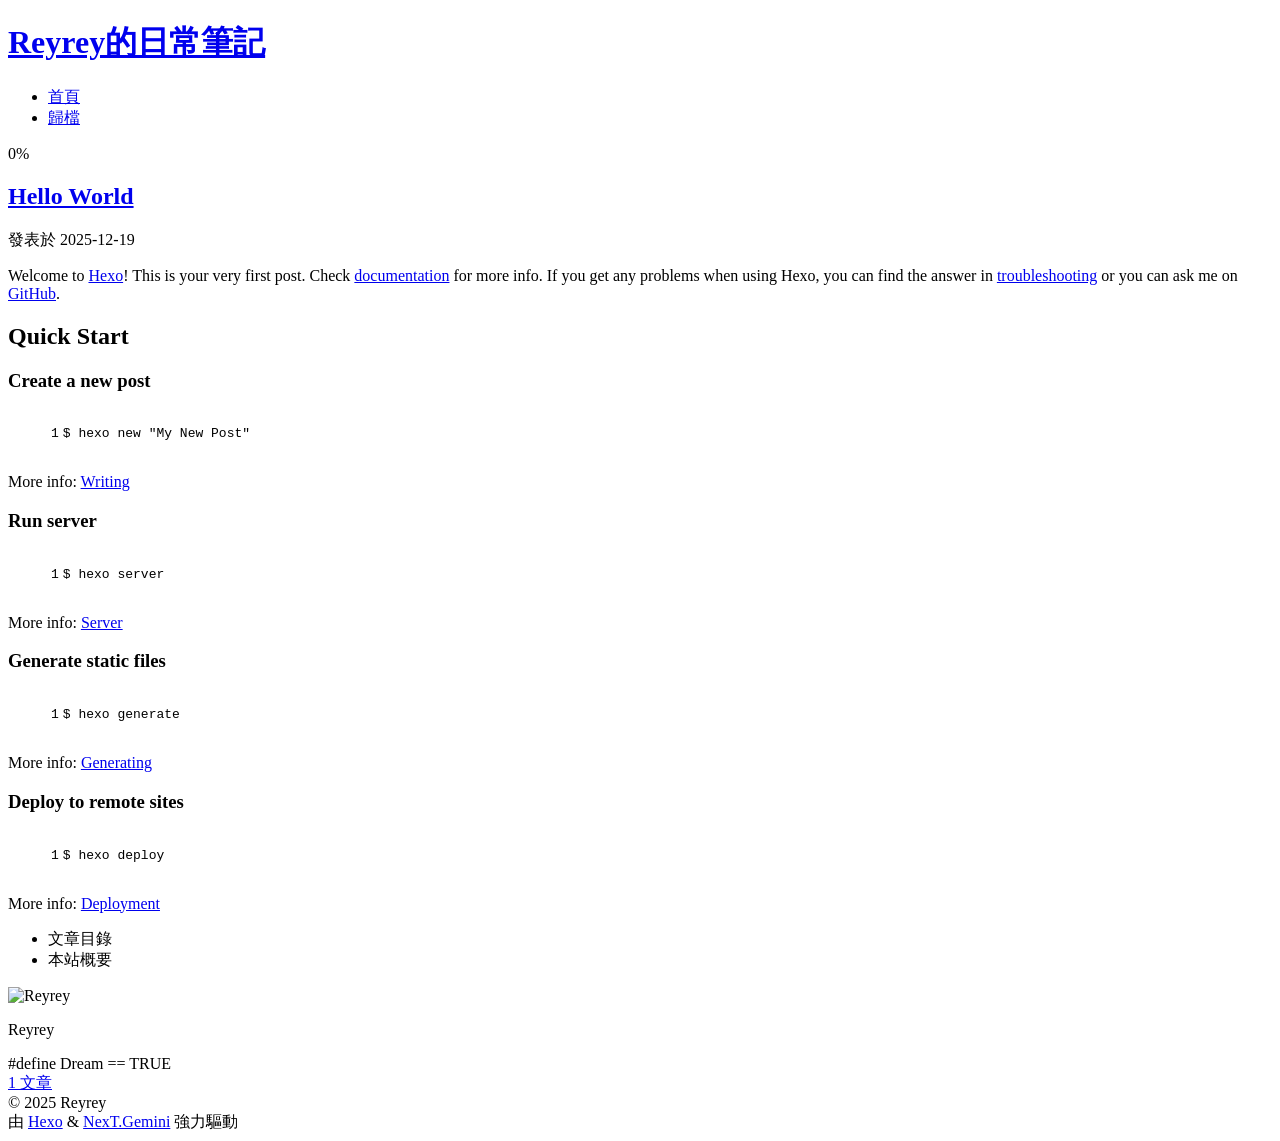
==== index.html @ 1e32bf3b "Site updated: 2025-12-19 18:38:57" ====
<!DOCTYPE html>
<html lang="zh-TW">
<head>
  <meta charset="UTF-8">
<meta name="viewport" content="width=device-width, initial-scale=1, maximum-scale=2">
<meta name="theme-color" content="#222">
<meta name="generator" content="Hexo 8.1.1">
  <link rel="apple-touch-icon" sizes="180x180" href="/reyrey/images/apple-touch-icon-next.png">
  <link rel="icon" type="image/png" sizes="32x32" href="/reyrey/images/favicon-32x32-next.png">
  <link rel="icon" type="image/png" sizes="16x16" href="/reyrey/images/favicon-16x16-next.png">
  <link rel="mask-icon" href="/reyrey/images/logo.svg" color="#222">

<link rel="stylesheet" href="/reyrey/css/main.css">


<link rel="stylesheet" href="/reyrey/lib/font-awesome/css/all.min.css">

<script id="hexo-configurations">
    var NexT = window.NexT || {};
    var CONFIG = {"hostname":"kidorange.github.io","root":"/reyrey/","scheme":"Gemini","version":"7.8.0","exturl":false,"sidebar":{"position":"left","display":"post","padding":18,"offset":12,"onmobile":false},"copycode":{"enable":false,"show_result":false,"style":null},"back2top":{"enable":true,"sidebar":false,"scrollpercent":false},"bookmark":{"enable":false,"color":"#222","save":"auto"},"fancybox":false,"mediumzoom":false,"lazyload":false,"pangu":false,"comments":{"style":"tabs","active":null,"storage":true,"lazyload":false,"nav":null},"algolia":{"hits":{"per_page":10},"labels":{"input_placeholder":"Search for Posts","hits_empty":"We didn't find any results for the search: ${query}","hits_stats":"${hits} results found in ${time} ms"}},"localsearch":{"enable":false,"trigger":"auto","top_n_per_article":1,"unescape":false,"preload":false},"motion":{"enable":true,"async":false,"transition":{"post_block":"fadeIn","post_header":"slideDownIn","post_body":"slideDownIn","coll_header":"slideLeftIn","sidebar":"slideUpIn"}}};
  </script>

  <meta name="description" content="#define Dream &#x3D;&#x3D; TRUE">
<meta property="og:type" content="website">
<meta property="og:title" content="Reyrey的日常筆記">
<meta property="og:url" content="https://kidorange.github.io/">
<meta property="og:site_name" content="Reyrey的日常筆記">
<meta property="og:description" content="#define Dream &#x3D;&#x3D; TRUE">
<meta property="og:locale" content="zh_TW">
<meta property="article:author" content="Reyrey">
<meta name="twitter:card" content="summary">

<link rel="canonical" href="https://kidorange.github.io/">


<script id="page-configurations">
  // https://hexo.io/docs/variables.html
  CONFIG.page = {
    sidebar: "",
    isHome : true,
    isPost : false,
    lang   : 'zh-TW'
  };
</script>

  <title>Reyrey的日常筆記</title>
  






  <noscript>
  <style>
  .use-motion .brand,
  .use-motion .menu-item,
  .sidebar-inner,
  .use-motion .post-block,
  .use-motion .pagination,
  .use-motion .comments,
  .use-motion .post-header,
  .use-motion .post-body,
  .use-motion .collection-header { opacity: initial; }

  .use-motion .site-title,
  .use-motion .site-subtitle {
    opacity: initial;
    top: initial;
  }

  .use-motion .logo-line-before i { left: initial; }
  .use-motion .logo-line-after i { right: initial; }
  </style>
</noscript>

</head>

<body itemscope itemtype="http://schema.org/WebPage">
  <div class="container use-motion">
    <div class="headband"></div>

    <header class="header" itemscope itemtype="http://schema.org/WPHeader">
      <div class="header-inner"><div class="site-brand-container">
  <div class="site-nav-toggle">
    <div class="toggle" aria-label="切換導航欄">
      <span class="toggle-line toggle-line-first"></span>
      <span class="toggle-line toggle-line-middle"></span>
      <span class="toggle-line toggle-line-last"></span>
    </div>
  </div>

  <div class="site-meta">

    <a href="/reyrey/" class="brand" rel="start">
      <span class="logo-line-before"><i></i></span>
      <h1 class="site-title">Reyrey的日常筆記</h1>
      <span class="logo-line-after"><i></i></span>
    </a>
  </div>

  <div class="site-nav-right">
    <div class="toggle popup-trigger">
    </div>
  </div>
</div>




<nav class="site-nav">
  <ul id="menu" class="main-menu menu">
        <li class="menu-item menu-item-home">

    <a href="/reyrey/" rel="section"><i class="fa fa-home fa-fw"></i>首頁</a>

  </li>
        <li class="menu-item menu-item-archives">

    <a href="/reyrey/archives/" rel="section"><i class="fa fa-archive fa-fw"></i>歸檔</a>

  </li>
  </ul>
</nav>




</div>
    </header>

    
  <div class="back-to-top">
    <i class="fa fa-arrow-up"></i>
    <span>0%</span>
  </div>


    <main class="main">
      <div class="main-inner">
        <div class="content-wrap">
          

          <div class="content index posts-expand">
            
      
  
  
  <article itemscope itemtype="http://schema.org/Article" class="post-block" lang="zh-TW">
    <link itemprop="mainEntityOfPage" href="https://kidorange.github.io/2025/12/19/hello-world/">

    <span hidden itemprop="author" itemscope itemtype="http://schema.org/Person">
      <meta itemprop="image" content="/reyrey/images/me.png">
      <meta itemprop="name" content="Reyrey">
      <meta itemprop="description" content="#define Dream == TRUE">
    </span>

    <span hidden itemprop="publisher" itemscope itemtype="http://schema.org/Organization">
      <meta itemprop="name" content="Reyrey的日常筆記">
    </span>
      <header class="post-header">
        <h2 class="post-title" itemprop="name headline">
          
            <a href="/reyrey/2025/12/19/hello-world/" class="post-title-link" itemprop="url">Hello World</a>
        </h2>

        <div class="post-meta">
            <span class="post-meta-item">
              <span class="post-meta-item-icon">
                <i class="far fa-calendar"></i>
              </span>
              <span class="post-meta-item-text">發表於</span>

              <time title="創建時間：2025-12-19 15:29:12" itemprop="dateCreated datePublished" datetime="2025-12-19T15:29:12+08:00">2025-12-19</time>
            </span>

          

        </div>
      </header>

    
    
    
    <div class="post-body" itemprop="articleBody">

      
          <p>Welcome to <a target="_blank" rel="noopener" href="https://hexo.io/">Hexo</a>! This is your very first post. Check <a target="_blank" rel="noopener" href="https://hexo.io/docs/">documentation</a> for more info. If you get any problems when using Hexo, you can find the answer in <a target="_blank" rel="noopener" href="https://hexo.io/docs/troubleshooting.html">troubleshooting</a> or you can ask me on <a target="_blank" rel="noopener" href="https://github.com/hexojs/hexo/issues">GitHub</a>.</p>
<h2 id="Quick-Start"><a href="#Quick-Start" class="headerlink" title="Quick Start"></a>Quick Start</h2><h3 id="Create-a-new-post"><a href="#Create-a-new-post" class="headerlink" title="Create a new post"></a>Create a new post</h3><figure class="highlight bash"><table><tr><td class="gutter"><pre><span class="line">1</span><br></pre></td><td class="code"><pre><span class="line">$ hexo new <span class="string">&quot;My New Post&quot;</span></span><br></pre></td></tr></table></figure>

<p>More info: <a target="_blank" rel="noopener" href="https://hexo.io/docs/writing.html">Writing</a></p>
<h3 id="Run-server"><a href="#Run-server" class="headerlink" title="Run server"></a>Run server</h3><figure class="highlight bash"><table><tr><td class="gutter"><pre><span class="line">1</span><br></pre></td><td class="code"><pre><span class="line">$ hexo server</span><br></pre></td></tr></table></figure>

<p>More info: <a target="_blank" rel="noopener" href="https://hexo.io/docs/server.html">Server</a></p>
<h3 id="Generate-static-files"><a href="#Generate-static-files" class="headerlink" title="Generate static files"></a>Generate static files</h3><figure class="highlight bash"><table><tr><td class="gutter"><pre><span class="line">1</span><br></pre></td><td class="code"><pre><span class="line">$ hexo generate</span><br></pre></td></tr></table></figure>

<p>More info: <a target="_blank" rel="noopener" href="https://hexo.io/docs/generating.html">Generating</a></p>
<h3 id="Deploy-to-remote-sites"><a href="#Deploy-to-remote-sites" class="headerlink" title="Deploy to remote sites"></a>Deploy to remote sites</h3><figure class="highlight bash"><table><tr><td class="gutter"><pre><span class="line">1</span><br></pre></td><td class="code"><pre><span class="line">$ hexo deploy</span><br></pre></td></tr></table></figure>

<p>More info: <a target="_blank" rel="noopener" href="https://hexo.io/docs/one-command-deployment.html">Deployment</a></p>

      
    </div>

    
    
    
      <footer class="post-footer">
        <div class="post-eof"></div>
      </footer>
  </article>
  
  
  


  



          </div>
          

<script>
  window.addEventListener('tabs:register', () => {
    let { activeClass } = CONFIG.comments;
    if (CONFIG.comments.storage) {
      activeClass = localStorage.getItem('comments_active') || activeClass;
    }
    if (activeClass) {
      let activeTab = document.querySelector(`a[href="#comment-${activeClass}"]`);
      if (activeTab) {
        activeTab.click();
      }
    }
  });
  if (CONFIG.comments.storage) {
    window.addEventListener('tabs:click', event => {
      if (!event.target.matches('.tabs-comment .tab-content .tab-pane')) return;
      let commentClass = event.target.classList[1];
      localStorage.setItem('comments_active', commentClass);
    });
  }
</script>

        </div>
          
  
  <div class="toggle sidebar-toggle">
    <span class="toggle-line toggle-line-first"></span>
    <span class="toggle-line toggle-line-middle"></span>
    <span class="toggle-line toggle-line-last"></span>
  </div>

  <aside class="sidebar">
    <div class="sidebar-inner">

      <ul class="sidebar-nav motion-element">
        <li class="sidebar-nav-toc">
          文章目錄
        </li>
        <li class="sidebar-nav-overview">
          本站概要
        </li>
      </ul>

      <!--noindex-->
      <div class="post-toc-wrap sidebar-panel">
      </div>
      <!--/noindex-->

      <div class="site-overview-wrap sidebar-panel">
        <div class="site-author motion-element" itemprop="author" itemscope itemtype="http://schema.org/Person">
    <img class="site-author-image" itemprop="image" alt="Reyrey"
      src="/reyrey/images/me.png">
  <p class="site-author-name" itemprop="name">Reyrey</p>
  <div class="site-description" itemprop="description">#define Dream == TRUE</div>
</div>
<div class="site-state-wrap motion-element">
  <nav class="site-state">
      <div class="site-state-item site-state-posts">
          <a href="/reyrey/archives/">
        
          <span class="site-state-item-count">1</span>
          <span class="site-state-item-name">文章</span>
        </a>
      </div>
  </nav>
</div>



      </div>

    </div>
  </aside>
  <div id="sidebar-dimmer"></div>


      </div>
    </main>

    <footer class="footer">
      <div class="footer-inner">
        

        

<div class="copyright">
  
  &copy; 
  <span itemprop="copyrightYear">2025</span>
  <span class="with-love">
    <i class="fa fa-heart"></i>
  </span>
  <span class="author" itemprop="copyrightHolder">Reyrey</span>
</div>
  <div class="powered-by">由 <a href="https://hexo.io/" class="theme-link" rel="noopener" target="_blank">Hexo</a> & <a href="https://theme-next.org/" class="theme-link" rel="noopener" target="_blank">NexT.Gemini</a> 強力驅動
  </div>

        








      </div>
    </footer>
  </div>

  
  <script src="/reyrey/lib/anime.min.js"></script>
  <script src="/reyrey/lib/velocity/velocity.min.js"></script>
  <script src="/reyrey/lib/velocity/velocity.ui.min.js"></script>

<script src="/reyrey/js/utils.js"></script>

<script src="/reyrey/js/motion.js"></script>


<script src="/reyrey/js/schemes/pisces.js"></script>


<script src="/reyrey/js/next-boot.js"></script>




  















  

  

</body>
</html>
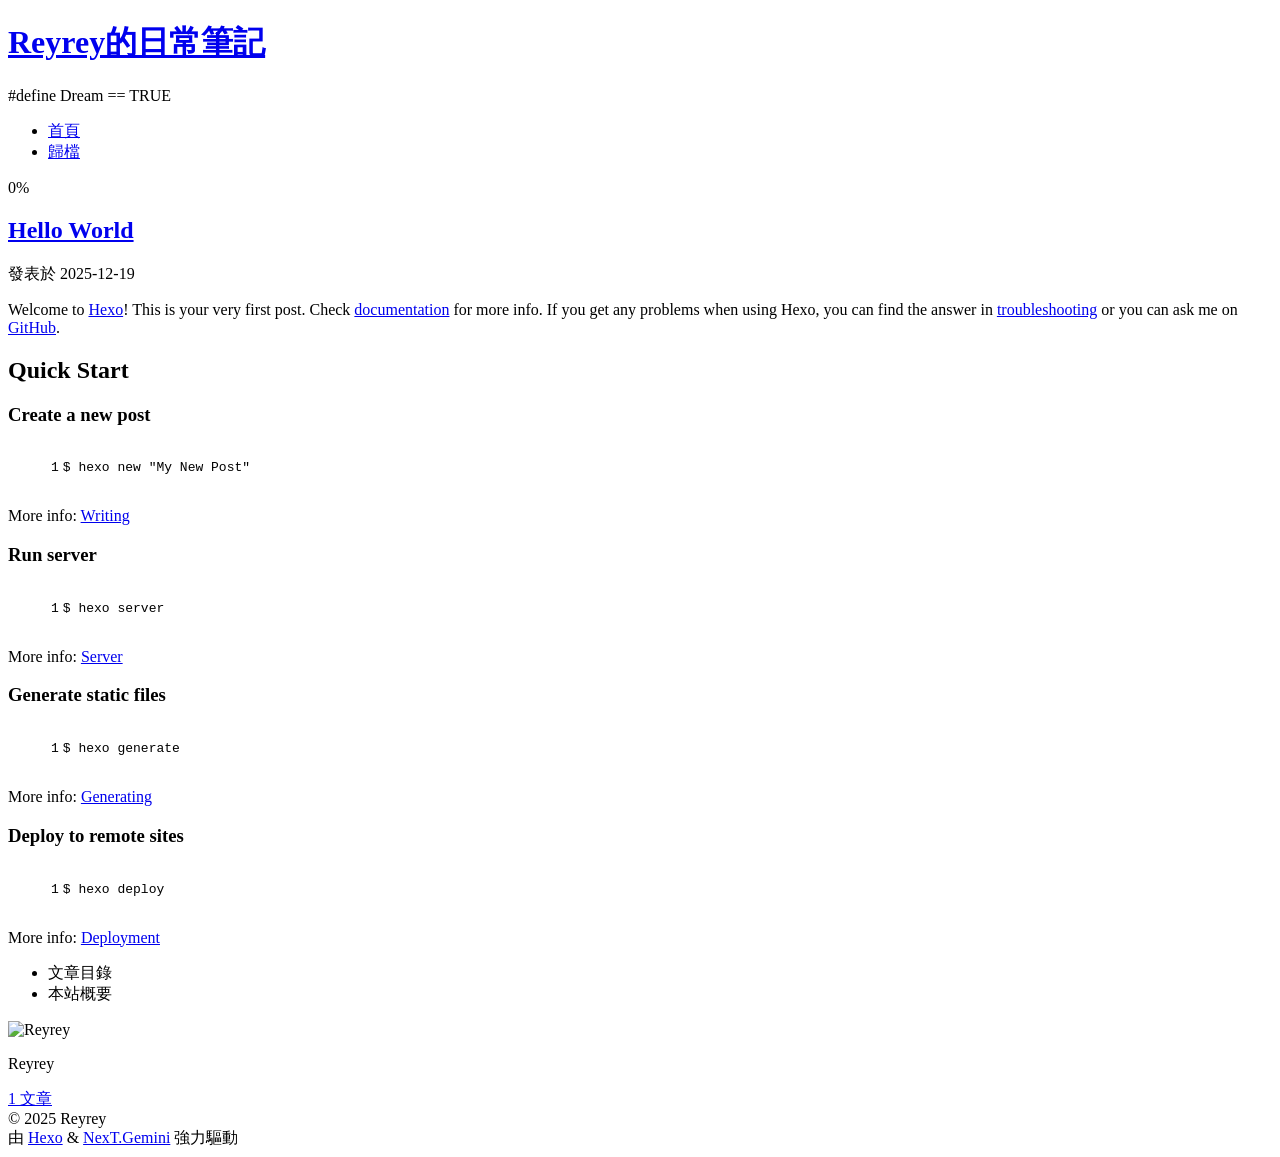
==== commit 8282234f: "Site updated: 2025-12-19 18:51:42" ====
--- a/index.html
+++ b/index.html
@@ -20,12 +20,10 @@
     var CONFIG = {"hostname":"kidorange.github.io","root":"/reyrey/","scheme":"Gemini","version":"7.8.0","exturl":false,"sidebar":{"position":"left","display":"post","padding":18,"offset":12,"onmobile":false},"copycode":{"enable":false,"show_result":false,"style":null},"back2top":{"enable":true,"sidebar":false,"scrollpercent":false},"bookmark":{"enable":false,"color":"#222","save":"auto"},"fancybox":false,"mediumzoom":false,"lazyload":false,"pangu":false,"comments":{"style":"tabs","active":null,"storage":true,"lazyload":false,"nav":null},"algolia":{"hits":{"per_page":10},"labels":{"input_placeholder":"Search for Posts","hits_empty":"We didn't find any results for the search: ${query}","hits_stats":"${hits} results found in ${time} ms"}},"localsearch":{"enable":false,"trigger":"auto","top_n_per_article":1,"unescape":false,"preload":false},"motion":{"enable":true,"async":false,"transition":{"post_block":"fadeIn","post_header":"slideDownIn","post_body":"slideDownIn","coll_header":"slideLeftIn","sidebar":"slideUpIn"}}};
   </script>
 
-  <meta name="description" content="#define Dream &#x3D;&#x3D; TRUE">
-<meta property="og:type" content="website">
+  <meta property="og:type" content="website">
 <meta property="og:title" content="Reyrey的日常筆記">
 <meta property="og:url" content="https://kidorange.github.io/">
 <meta property="og:site_name" content="Reyrey的日常筆記">
-<meta property="og:description" content="#define Dream &#x3D;&#x3D; TRUE">
 <meta property="og:locale" content="zh_TW">
 <meta property="article:author" content="Reyrey">
 <meta name="twitter:card" content="summary">
@@ -97,6 +95,7 @@
       <h1 class="site-title">Reyrey的日常筆記</h1>
       <span class="logo-line-after"><i></i></span>
     </a>
+      <p class="site-subtitle" itemprop="description">#define Dream == TRUE</p>
   </div>
 
   <div class="site-nav-right">
@@ -152,7 +151,7 @@
     <span hidden itemprop="author" itemscope itemtype="http://schema.org/Person">
       <meta itemprop="image" content="/reyrey/images/me.png">
       <meta itemprop="name" content="Reyrey">
-      <meta itemprop="description" content="#define Dream == TRUE">
+      <meta itemprop="description" content="">
     </span>
 
     <span hidden itemprop="publisher" itemscope itemtype="http://schema.org/Organization">
@@ -274,7 +273,7 @@
     <img class="site-author-image" itemprop="image" alt="Reyrey"
       src="/reyrey/images/me.png">
   <p class="site-author-name" itemprop="name">Reyrey</p>
-  <div class="site-description" itemprop="description">#define Dream == TRUE</div>
+  <div class="site-description" itemprop="description"></div>
 </div>
 <div class="site-state-wrap motion-element">
   <nav class="site-state">
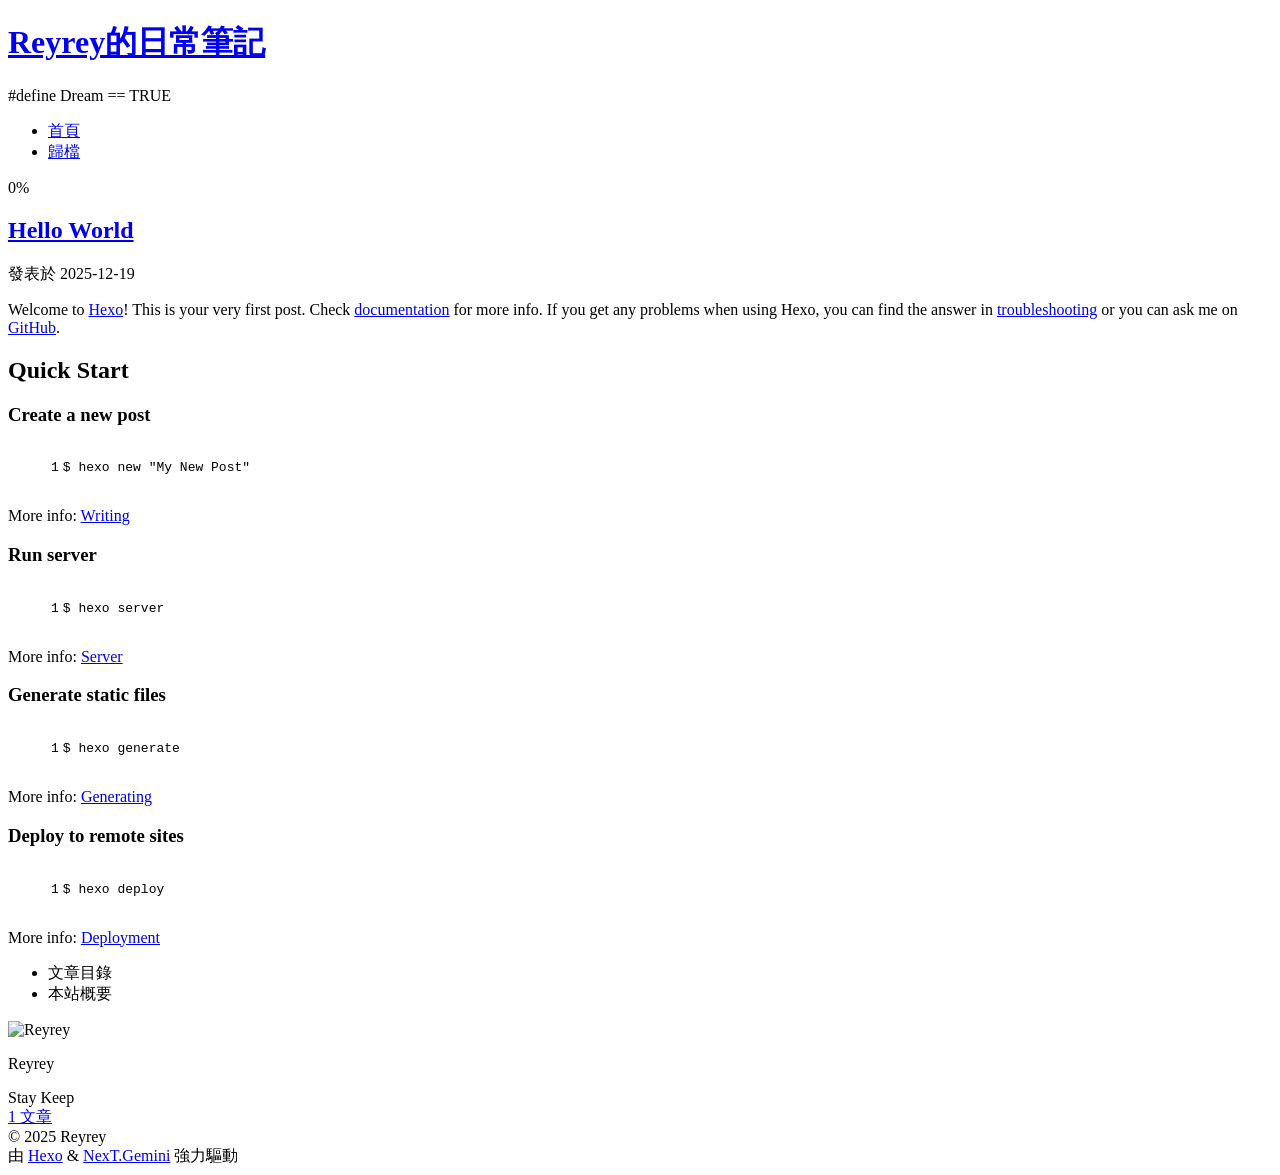
==== commit 498f8797: "Site updated: 2025-12-19 18:53:47" ====
--- a/index.html
+++ b/index.html
@@ -20,10 +20,12 @@
     var CONFIG = {"hostname":"kidorange.github.io","root":"/reyrey/","scheme":"Gemini","version":"7.8.0","exturl":false,"sidebar":{"position":"left","display":"post","padding":18,"offset":12,"onmobile":false},"copycode":{"enable":false,"show_result":false,"style":null},"back2top":{"enable":true,"sidebar":false,"scrollpercent":false},"bookmark":{"enable":false,"color":"#222","save":"auto"},"fancybox":false,"mediumzoom":false,"lazyload":false,"pangu":false,"comments":{"style":"tabs","active":null,"storage":true,"lazyload":false,"nav":null},"algolia":{"hits":{"per_page":10},"labels":{"input_placeholder":"Search for Posts","hits_empty":"We didn't find any results for the search: ${query}","hits_stats":"${hits} results found in ${time} ms"}},"localsearch":{"enable":false,"trigger":"auto","top_n_per_article":1,"unescape":false,"preload":false},"motion":{"enable":true,"async":false,"transition":{"post_block":"fadeIn","post_header":"slideDownIn","post_body":"slideDownIn","coll_header":"slideLeftIn","sidebar":"slideUpIn"}}};
   </script>
 
-  <meta property="og:type" content="website">
+  <meta name="description" content="Stay Keep">
+<meta property="og:type" content="website">
 <meta property="og:title" content="Reyrey的日常筆記">
 <meta property="og:url" content="https://kidorange.github.io/">
 <meta property="og:site_name" content="Reyrey的日常筆記">
+<meta property="og:description" content="Stay Keep">
 <meta property="og:locale" content="zh_TW">
 <meta property="article:author" content="Reyrey">
 <meta name="twitter:card" content="summary">
@@ -151,7 +153,7 @@
     <span hidden itemprop="author" itemscope itemtype="http://schema.org/Person">
       <meta itemprop="image" content="/reyrey/images/me.png">
       <meta itemprop="name" content="Reyrey">
-      <meta itemprop="description" content="">
+      <meta itemprop="description" content="Stay Keep">
     </span>
 
     <span hidden itemprop="publisher" itemscope itemtype="http://schema.org/Organization">
@@ -273,7 +275,7 @@
     <img class="site-author-image" itemprop="image" alt="Reyrey"
       src="/reyrey/images/me.png">
   <p class="site-author-name" itemprop="name">Reyrey</p>
-  <div class="site-description" itemprop="description"></div>
+  <div class="site-description" itemprop="description">Stay Keep</div>
 </div>
 <div class="site-state-wrap motion-element">
   <nav class="site-state">
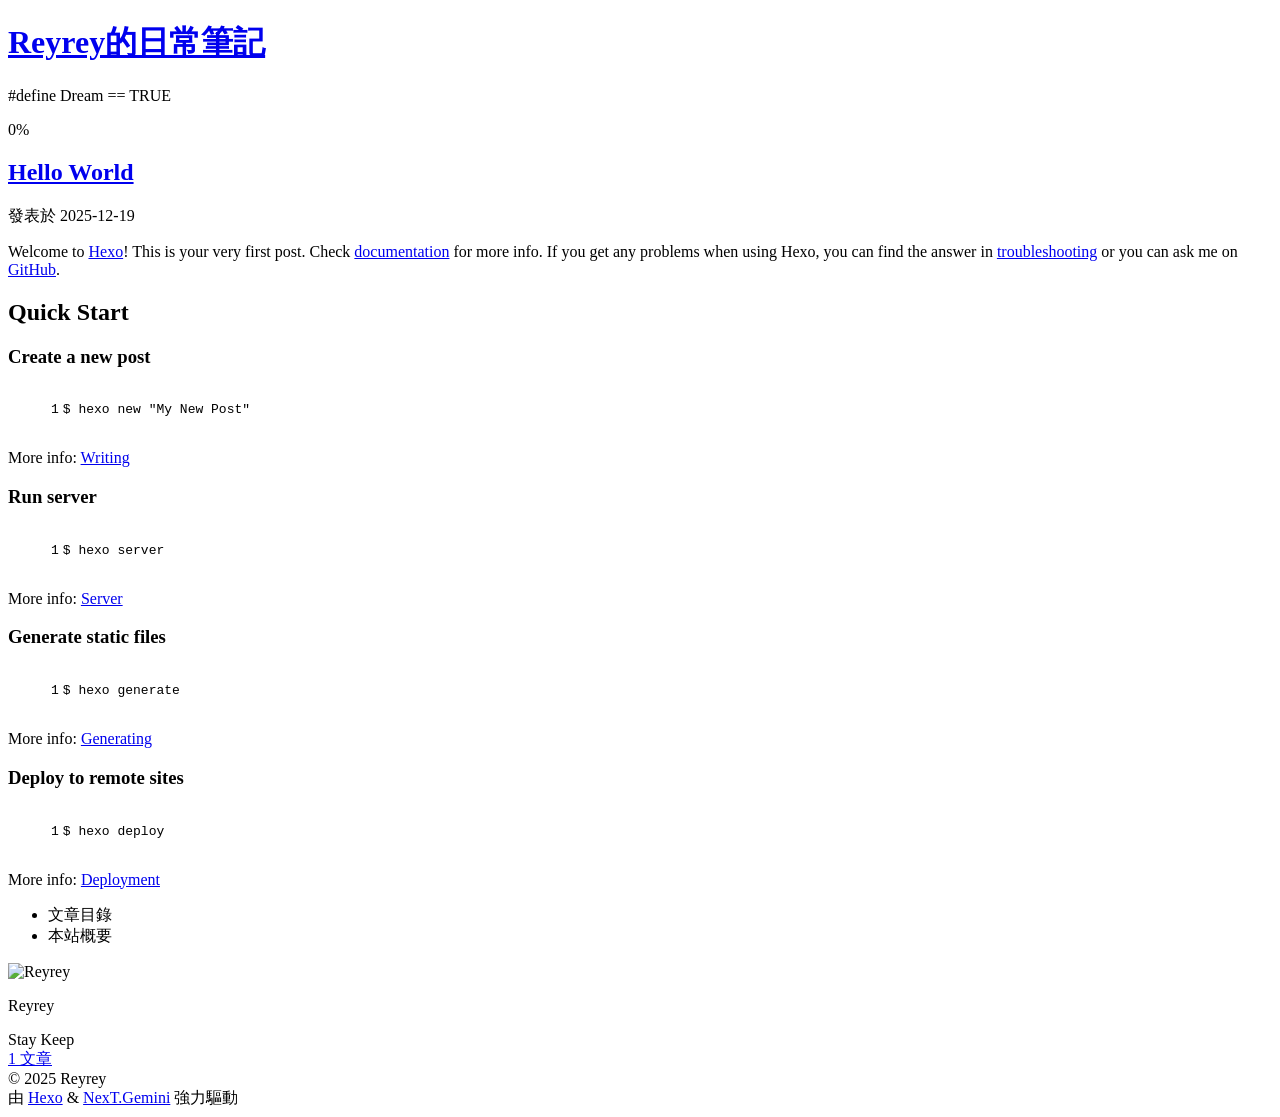
==== commit 3f43e8c6: "Site updated: 2025-12-19 18:56:35" ====
--- a/index.html
+++ b/index.html
@@ -111,16 +111,6 @@
 
 <nav class="site-nav">
   <ul id="menu" class="main-menu menu">
-        <li class="menu-item menu-item-home">
-
-    <a href="/reyrey/" rel="section"><i class="fa fa-home fa-fw"></i>首頁</a>
-
-  </li>
-        <li class="menu-item menu-item-archives">
-
-    <a href="/reyrey/archives/" rel="section"><i class="fa fa-archive fa-fw"></i>歸檔</a>
-
-  </li>
   </ul>
 </nav>
 
@@ -280,8 +270,7 @@
 <div class="site-state-wrap motion-element">
   <nav class="site-state">
       <div class="site-state-item site-state-posts">
-          <a href="/reyrey/archives/">
-        
+          <a href="/reyrey/archives">
           <span class="site-state-item-count">1</span>
           <span class="site-state-item-name">文章</span>
         </a>
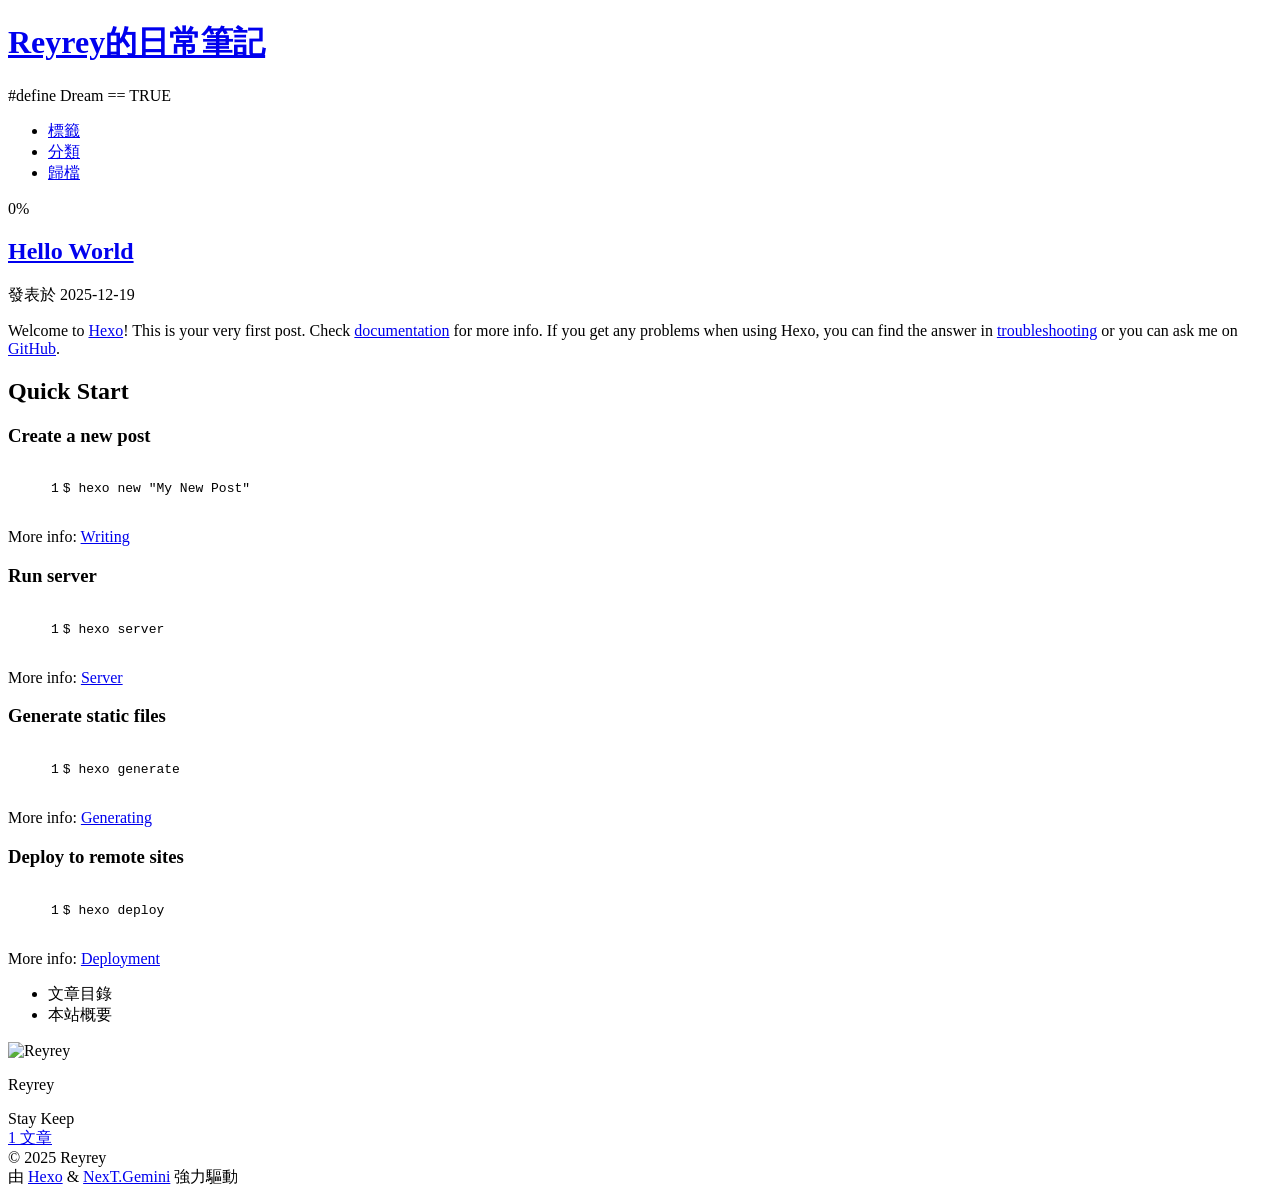
==== commit 8debbf18: "Site updated: 2025-12-19 18:58:16" ====
--- a/index.html
+++ b/index.html
@@ -111,6 +111,21 @@
 
 <nav class="site-nav">
   <ul id="menu" class="main-menu menu">
+        <li class="menu-item menu-item-tags">
+
+    <a href="/reyrey/tags/" rel="section"><i class="fa fa-tags fa-fw"></i>標籤</a>
+
+  </li>
+        <li class="menu-item menu-item-categories">
+
+    <a href="/reyrey/categories/" rel="section"><i class="fa fa-th fa-fw"></i>分類</a>
+
+  </li>
+        <li class="menu-item menu-item-archives">
+
+    <a href="/reyrey/archives/" rel="section"><i class="fa fa-archive fa-fw"></i>歸檔</a>
+
+  </li>
   </ul>
 </nav>
 
@@ -270,7 +285,8 @@
 <div class="site-state-wrap motion-element">
   <nav class="site-state">
       <div class="site-state-item site-state-posts">
-          <a href="/reyrey/archives">
+          <a href="/reyrey/archives/">
+        
           <span class="site-state-item-count">1</span>
           <span class="site-state-item-name">文章</span>
         </a>
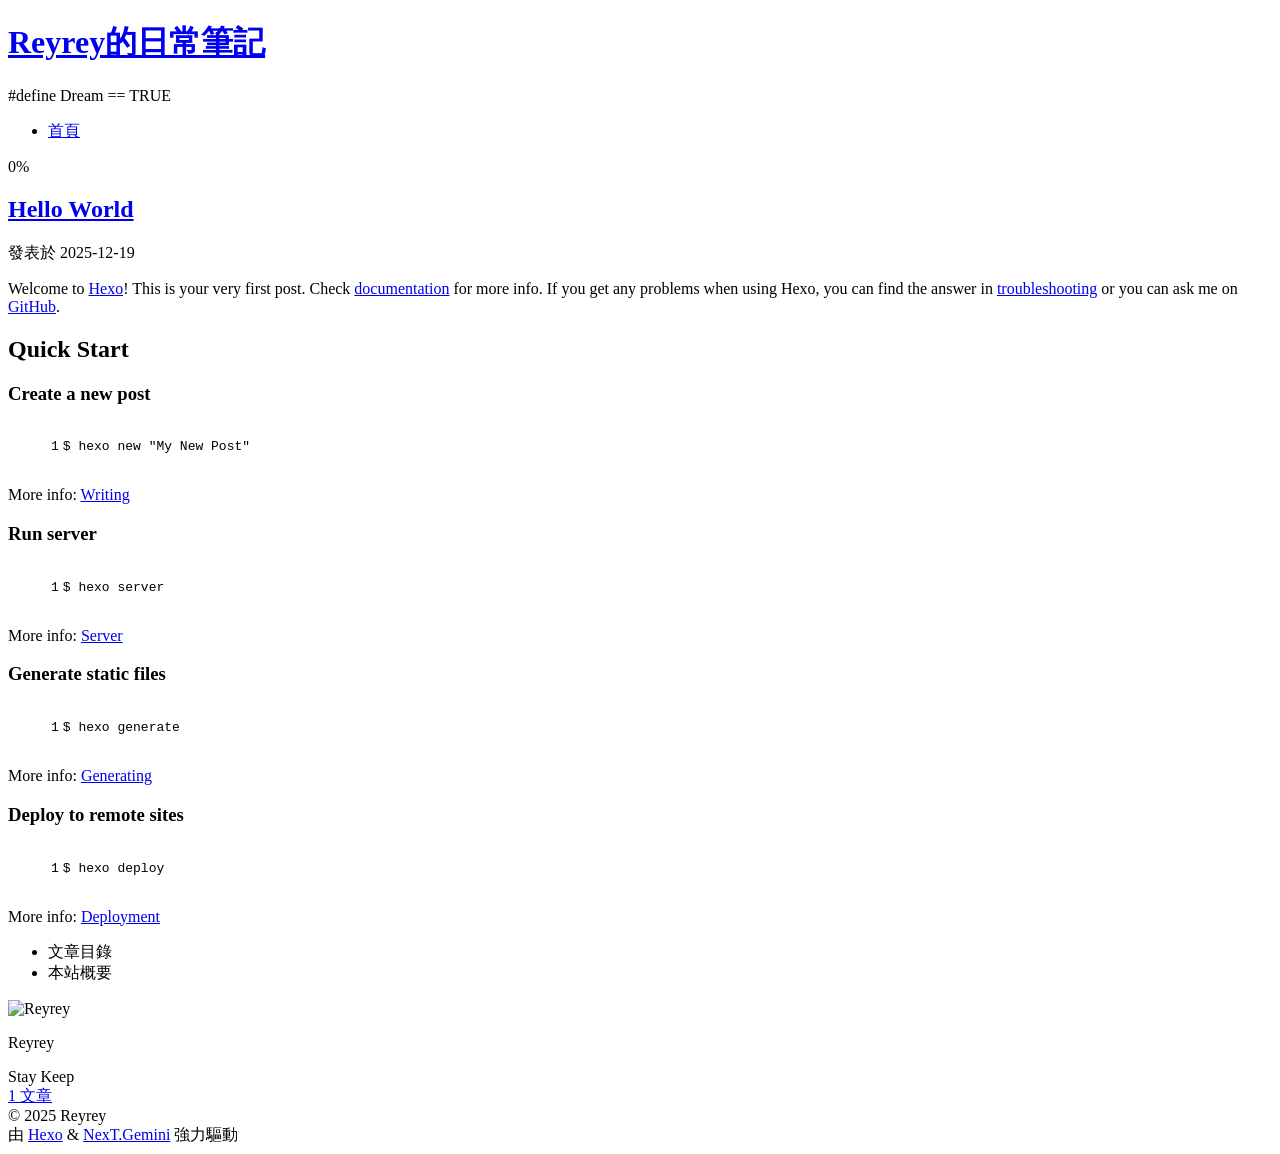
==== commit 2d63e6cb: "Site updated: 2025-12-19 19:23:54" ====
--- a/index.html
+++ b/index.html
@@ -17,7 +17,7 @@
 
 <script id="hexo-configurations">
     var NexT = window.NexT || {};
-    var CONFIG = {"hostname":"kidorange.github.io","root":"/reyrey/","scheme":"Gemini","version":"7.8.0","exturl":false,"sidebar":{"position":"left","display":"post","padding":18,"offset":12,"onmobile":false},"copycode":{"enable":false,"show_result":false,"style":null},"back2top":{"enable":true,"sidebar":false,"scrollpercent":false},"bookmark":{"enable":false,"color":"#222","save":"auto"},"fancybox":false,"mediumzoom":false,"lazyload":false,"pangu":false,"comments":{"style":"tabs","active":null,"storage":true,"lazyload":false,"nav":null},"algolia":{"hits":{"per_page":10},"labels":{"input_placeholder":"Search for Posts","hits_empty":"We didn't find any results for the search: ${query}","hits_stats":"${hits} results found in ${time} ms"}},"localsearch":{"enable":false,"trigger":"auto","top_n_per_article":1,"unescape":false,"preload":false},"motion":{"enable":true,"async":false,"transition":{"post_block":"fadeIn","post_header":"slideDownIn","post_body":"slideDownIn","coll_header":"slideLeftIn","sidebar":"slideUpIn"}}};
+    var CONFIG = {"hostname":"kidorange.github.io","root":"/reyrey/","scheme":"Gemini","version":"7.8.0","exturl":false,"sidebar":{"position":"left","display":"always","padding":18,"offset":12,"onmobile":false},"copycode":{"enable":false,"show_result":false,"style":null},"back2top":{"enable":true,"sidebar":false,"scrollpercent":false},"bookmark":{"enable":false,"color":"#222","save":"auto"},"fancybox":false,"mediumzoom":false,"lazyload":false,"pangu":false,"comments":{"style":"tabs","active":null,"storage":true,"lazyload":false,"nav":null},"algolia":{"hits":{"per_page":10},"labels":{"input_placeholder":"Search for Posts","hits_empty":"We didn't find any results for the search: ${query}","hits_stats":"${hits} results found in ${time} ms"}},"localsearch":{"enable":false,"trigger":"auto","top_n_per_article":1,"unescape":false,"preload":false},"motion":{"enable":true,"async":false,"transition":{"post_block":"fadeIn","post_header":"slideDownIn","post_body":"slideDownIn","coll_header":"slideLeftIn","sidebar":"slideUpIn"}}};
   </script>
 
   <meta name="description" content="Stay Keep">
@@ -111,19 +111,9 @@
 
 <nav class="site-nav">
   <ul id="menu" class="main-menu menu">
-        <li class="menu-item menu-item-tags">
-
-    <a href="/reyrey/tags/" rel="section"><i class="fa fa-tags fa-fw"></i>標籤</a>
-
-  </li>
-        <li class="menu-item menu-item-categories">
-
-    <a href="/reyrey/categories/" rel="section"><i class="fa fa-th fa-fw"></i>分類</a>
-
-  </li>
-        <li class="menu-item menu-item-archives">
-
-    <a href="/reyrey/archives/" rel="section"><i class="fa fa-archive fa-fw"></i>歸檔</a>
+        <li class="menu-item menu-item-home">
+
+    <a href="/reyrey/" rel="section"><i class="fa fa-home fa-fw"></i>首頁</a>
 
   </li>
   </ul>
@@ -285,8 +275,7 @@
 <div class="site-state-wrap motion-element">
   <nav class="site-state">
       <div class="site-state-item site-state-posts">
-          <a href="/reyrey/archives/">
-        
+          <a href="/reyrey/archives">
           <span class="site-state-item-count">1</span>
           <span class="site-state-item-name">文章</span>
         </a>
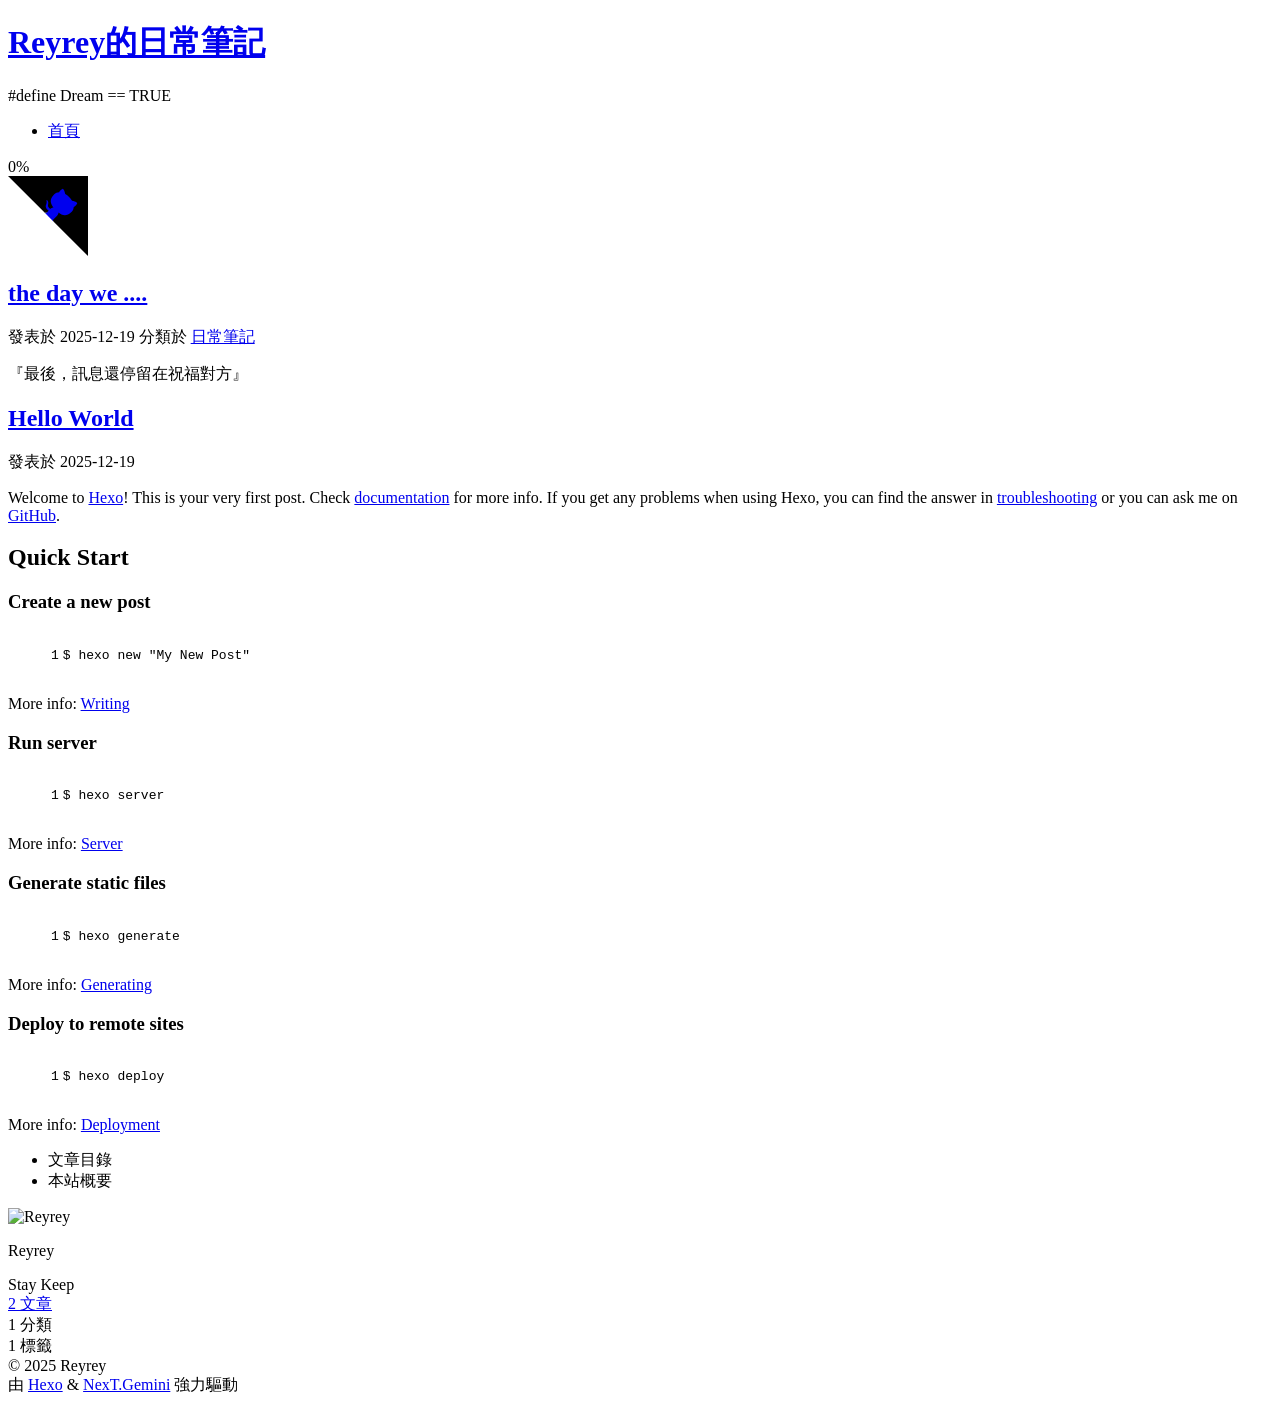
==== commit ca227715: "Site updated: 2025-12-19 19:54:11" ====
--- a/index.html
+++ b/index.html
@@ -131,6 +131,8 @@
     <span>0%</span>
   </div>
 
+  <a href="https://github.com/kidorange" class="github-corner" title="Follow me on GitHub" aria-label="Follow me on GitHub" rel="noopener" target="_blank"><svg width="80" height="80" viewBox="0 0 250 250" aria-hidden="true"><path d="M0,0 L115,115 L130,115 L142,142 L250,250 L250,0 Z"></path><path d="M128.3,109.0 C113.8,99.7 119.0,89.6 119.0,89.6 C122.0,82.7 120.5,78.6 120.5,78.6 C119.2,72.0 123.4,76.3 123.4,76.3 C127.3,80.9 125.5,87.3 125.5,87.3 C122.9,97.6 130.6,101.9 134.4,103.2" fill="currentColor" style="transform-origin: 130px 106px;" class="octo-arm"></path><path d="M115.0,115.0 C114.9,115.1 118.7,116.5 119.8,115.4 L133.7,101.6 C136.9,99.2 139.9,98.4 142.2,98.6 C133.8,88.0 127.5,74.4 143.8,58.0 C148.5,53.4 154.0,51.2 159.7,51.0 C160.3,49.4 163.2,43.6 171.4,40.1 C171.4,40.1 176.1,42.5 178.8,56.2 C183.1,58.6 187.2,61.8 190.9,65.4 C194.5,69.0 197.7,73.2 200.1,77.6 C213.8,80.2 216.3,84.9 216.3,84.9 C212.7,93.1 206.9,96.0 205.4,96.6 C205.1,102.4 203.0,107.8 198.3,112.5 C181.9,128.9 168.3,122.5 157.7,114.1 C157.9,116.9 156.7,120.9 152.7,124.9 L141.0,136.5 C139.8,137.7 141.6,141.9 141.8,141.8 Z" fill="currentColor" class="octo-body"></path></svg></a>
+
 
     <main class="main">
       <div class="main-inner">
@@ -139,6 +141,74 @@
 
           <div class="content index posts-expand">
             
+      
+  
+  
+  <article itemscope itemtype="http://schema.org/Article" class="post-block" lang="zh-TW">
+    <link itemprop="mainEntityOfPage" href="https://kidorange.github.io/2025/12/19/the-day-we/">
+
+    <span hidden itemprop="author" itemscope itemtype="http://schema.org/Person">
+      <meta itemprop="image" content="/reyrey/images/me.png">
+      <meta itemprop="name" content="Reyrey">
+      <meta itemprop="description" content="Stay Keep">
+    </span>
+
+    <span hidden itemprop="publisher" itemscope itemtype="http://schema.org/Organization">
+      <meta itemprop="name" content="Reyrey的日常筆記">
+    </span>
+      <header class="post-header">
+        <h2 class="post-title" itemprop="name headline">
+          
+            <a href="/reyrey/2025/12/19/the-day-we/" class="post-title-link" itemprop="url">the day we ....</a>
+        </h2>
+
+        <div class="post-meta">
+            <span class="post-meta-item">
+              <span class="post-meta-item-icon">
+                <i class="far fa-calendar"></i>
+              </span>
+              <span class="post-meta-item-text">發表於</span>
+              
+
+              <time title="創建時間：2025-12-19 19:45:38 / 修改時間：19:53:55" itemprop="dateCreated datePublished" datetime="2025-12-19T19:45:38+08:00">2025-12-19</time>
+            </span>
+            <span class="post-meta-item">
+              <span class="post-meta-item-icon">
+                <i class="far fa-folder"></i>
+              </span>
+              <span class="post-meta-item-text">分類於</span>
+                <span itemprop="about" itemscope itemtype="http://schema.org/Thing">
+                  <a href="/reyrey/categories/%E6%97%A5%E5%B8%B8%E7%AD%86%E8%A8%98/" itemprop="url" rel="index"><span itemprop="name">日常筆記</span></a>
+                </span>
+            </span>
+
+          
+
+        </div>
+      </header>
+
+    
+    
+    
+    <div class="post-body" itemprop="articleBody">
+
+      
+          <p>『最後，訊息還停留在祝福對方』</p>
+
+      
+    </div>
+
+    
+    
+    
+      <footer class="post-footer">
+        <div class="post-eof"></div>
+      </footer>
+  </article>
+  
+  
+  
+
       
   
   
@@ -276,9 +346,17 @@
   <nav class="site-state">
       <div class="site-state-item site-state-posts">
           <a href="/reyrey/archives">
-          <span class="site-state-item-count">1</span>
+          <span class="site-state-item-count">2</span>
           <span class="site-state-item-name">文章</span>
         </a>
+      </div>
+      <div class="site-state-item site-state-categories">
+        <span class="site-state-item-count">1</span>
+        <span class="site-state-item-name">分類</span>
+      </div>
+      <div class="site-state-item site-state-tags">
+        <span class="site-state-item-count">1</span>
+        <span class="site-state-item-name">標籤</span>
       </div>
   </nav>
 </div>
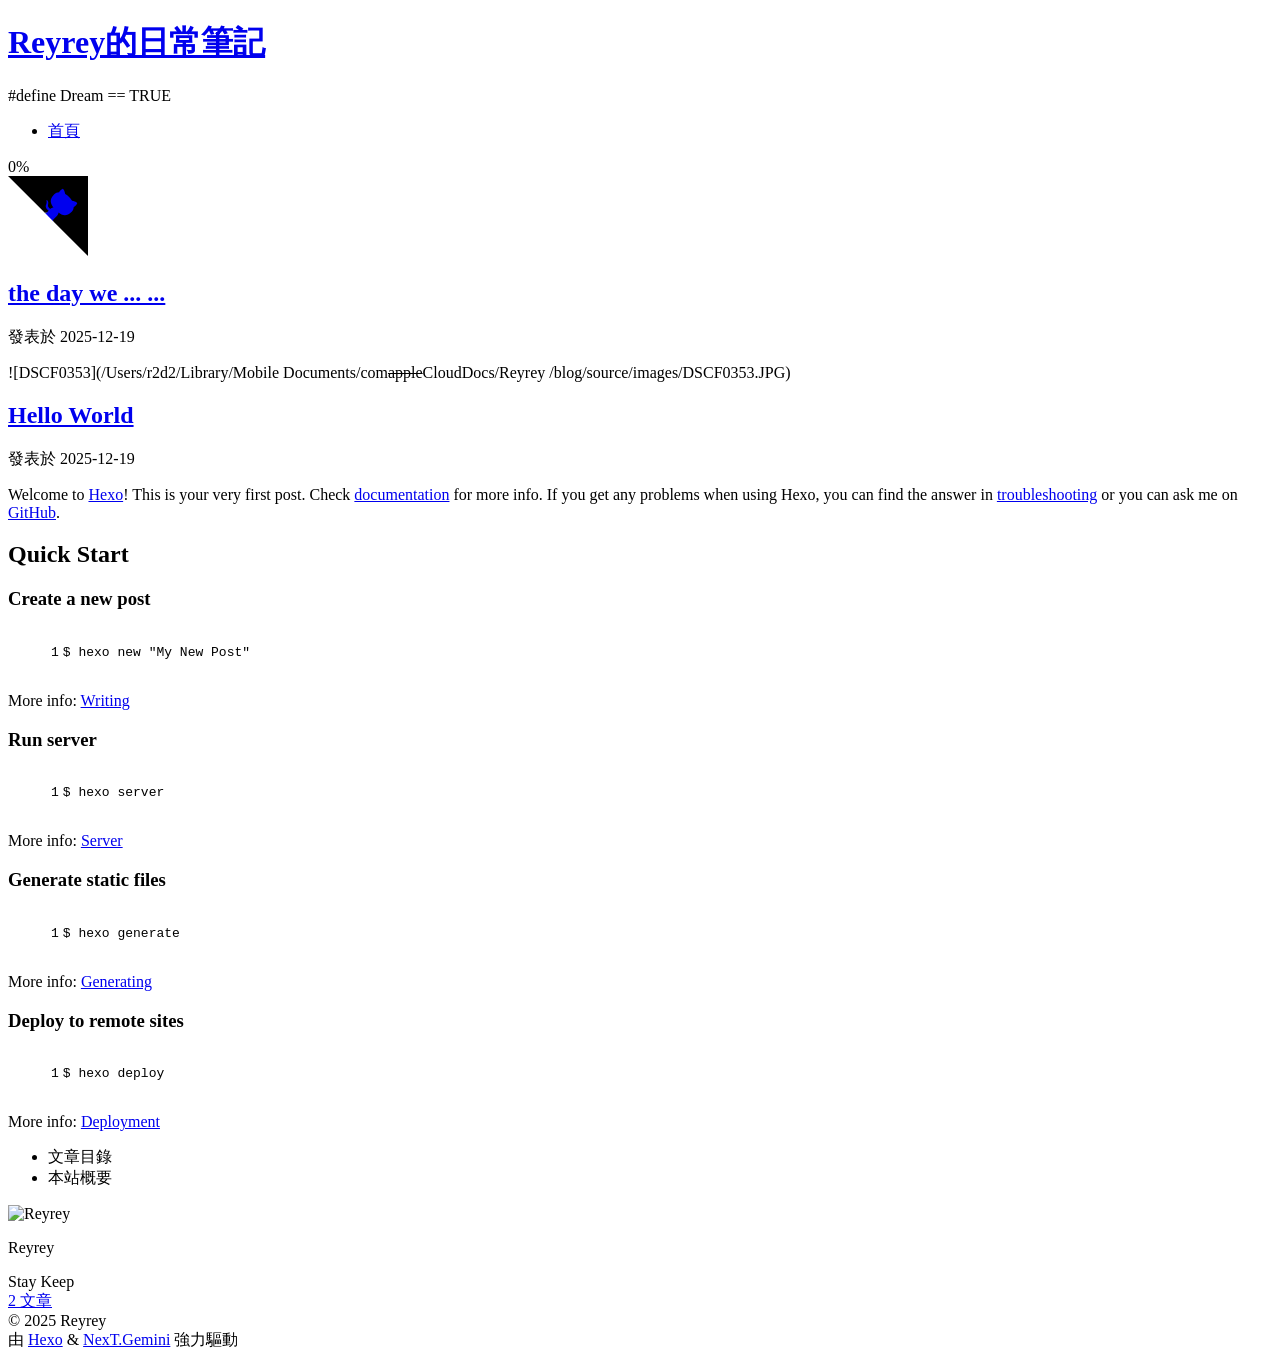
==== commit 1b9d8b55: "Site updated: 2025-12-19 20:27:39" ====
--- a/index.html
+++ b/index.html
@@ -159,7 +159,7 @@
       <header class="post-header">
         <h2 class="post-title" itemprop="name headline">
           
-            <a href="/reyrey/2025/12/19/the-day-we/" class="post-title-link" itemprop="url">the day we ....</a>
+            <a href="/reyrey/2025/12/19/the-day-we/" class="post-title-link" itemprop="url">the day we ... ...</a>
         </h2>
 
         <div class="post-meta">
@@ -170,16 +170,7 @@
               <span class="post-meta-item-text">發表於</span>
               
 
-              <time title="創建時間：2025-12-19 19:45:38 / 修改時間：19:53:55" itemprop="dateCreated datePublished" datetime="2025-12-19T19:45:38+08:00">2025-12-19</time>
-            </span>
-            <span class="post-meta-item">
-              <span class="post-meta-item-icon">
-                <i class="far fa-folder"></i>
-              </span>
-              <span class="post-meta-item-text">分類於</span>
-                <span itemprop="about" itemscope itemtype="http://schema.org/Thing">
-                  <a href="/reyrey/categories/%E6%97%A5%E5%B8%B8%E7%AD%86%E8%A8%98/" itemprop="url" rel="index"><span itemprop="name">日常筆記</span></a>
-                </span>
+              <time title="創建時間：2025-12-19 20:21:48 / 修改時間：20:27:28" itemprop="dateCreated datePublished" datetime="2025-12-19T20:21:48+08:00">2025-12-19</time>
             </span>
 
           
@@ -193,7 +184,7 @@
     <div class="post-body" itemprop="articleBody">
 
       
-          <p>『最後，訊息還停留在祝福對方』</p>
+          <p>![DSCF0353](&#x2F;Users&#x2F;r2d2&#x2F;Library&#x2F;Mobile Documents&#x2F;com<del>apple</del>CloudDocs&#x2F;Reyrey &#x2F;blog&#x2F;source&#x2F;images&#x2F;DSCF0353.JPG)</p>
 
       
     </div>
@@ -350,14 +341,6 @@
           <span class="site-state-item-name">文章</span>
         </a>
       </div>
-      <div class="site-state-item site-state-categories">
-        <span class="site-state-item-count">1</span>
-        <span class="site-state-item-name">分類</span>
-      </div>
-      <div class="site-state-item site-state-tags">
-        <span class="site-state-item-count">1</span>
-        <span class="site-state-item-name">標籤</span>
-      </div>
   </nav>
 </div>
 
